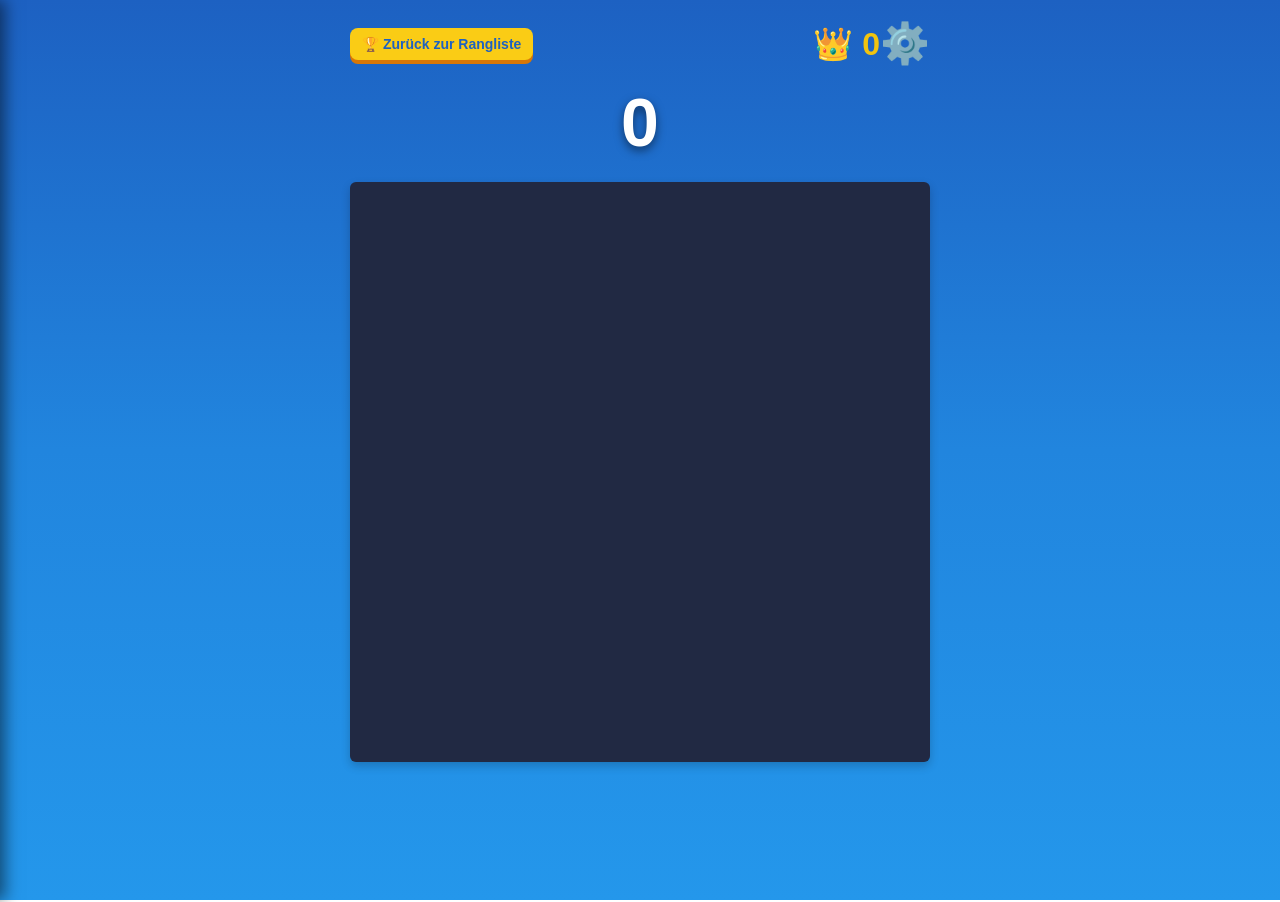
==== bb/bb.html @ 73d3a986 "Update HTML structure and user interaction elements Updated the title and modified the layout for us" ====
<!DOCTYPE html>
<html lang="de">
<head>
    <meta charset="UTF-8">
    <meta name="viewport" content="width=device-width, initial-scale=1.0, maximum-scale=1.0, user-scalable=no">
    <title>Ice Blast - Adventure Master</title>
    
    <link rel="stylesheet" href="style_part1.css">
    <link rel="stylesheet" href="style_part2.css">
</head>
<body>

    <div id="live-leaderboard" class="hidden">
        
        <div style="display: flex; gap: 8px; align-items: center; margin-bottom: 10px;">
            <div id="live-pic-preview" style="width: 42px; height: 42px; border-radius: 50%; background-color: #3b4c73; border: 2px solid #a9b7d6; display: flex; justify-content: center; align-items: center; font-size: 20px; cursor: pointer; flex-shrink: 0; overflow: hidden; box-shadow: 0 2px 5px rgba(0,0,0,0.3);" title="Profilbild ändern">👤</div>
            <input type="text" id="live-name-input" class="live-name-input" placeholder="Dein Name" title="Name ändern" style="margin-bottom: 0;">
        </div>

        <div id="live-avatar-selector" style="display: none; flex-direction: column; gap: 10px; margin-bottom: 15px; background: rgba(0,0,0,0.25); padding: 12px; border-radius: 8px;">
            <div style="color: #a9b7d6; font-size: 13px; text-align: center;">Vorgefertigte Bilder:</div>
            <div id="preset-avatars" style="display: flex; gap: 6px; justify-content: center; flex-wrap: wrap;"></div>
            
            <div style="width: 100%; text-align: center; color: #a9b7d6; font-size: 11px; margin: 4px 0;">- ODER EIGENES BILD -</div>
            
            <div style="display: flex; justify-content: space-between; width: 100%; align-items: center;">
                <span style="color: #a9b7d6; font-size: 13px;">Galerie / Foto</span>
                <span id="clear-pic-btn" style="color: #ef4444; font-size: 13px; cursor: pointer; display: none; font-weight: bold;">✖ Entfernen</span>
            </div>
            <input type="file" id="ranked-pic-input" accept="image/*" style="width: 100%; color: white; font-size: 12px;">
        </div>

        <div class="live-lb-header">
            <div class="live-lb-title">🏆 Rangliste</div>
            <div class="expand-lb-icon" id="btn-expand-lb" title="Rangliste vergrößern">⤢</div>
        </div>
        <div id="live-lb-list"></div>
    </div>

    <div id="ice-start-screen" class="ice-start-screen hidden">
        <div class="logo-container">
            <div class="logo-ice">
                <span class="logo-crown">👑</span>
                ICE
            </div>
            <div class="logo-blast">
                <span class="letter-B">B</span>
                <span class="letter-L">L</span>
                <span class="letter-A">A</span>
                <span class="letter-S">S</span>
                <span class="letter-T">T</span>
            </div>
            <div class="logo-sub">ADVENTURE MASTER</div>
        </div>

        <div class="start-buttons-wrapper">
            <button class="btn-menu" id="btn-startscreen-back" onclick="window.location.href='../index.html'" style="background-color: #1e3a8a; color: white; border-bottom: 6px solid #1e40af; font-size: 20px; padding: 15px; margin-bottom: 10px;">
                🔙 Zurück zur Rangliste
            </button>
            <button class="btn-menu btn-rangliste" id="btn-start-rangliste">
                🏆 Rangliste
                <span class="badge-dot"></span>
            </button>
            <button class="btn-menu btn-classic" id="btn-start-classic">
                ♾️ Classic
            </button>
        </div>
    </div>

    <div class="header">
        <button id="btn-back-to-ranking" onclick="window.location.href='../index.html'" style="background-color: #facc15; color: #1d61c2; border: none; padding: 8px 12px; border-radius: 8px; font-weight: bold; cursor: pointer; margin-right: auto; box-shadow: 0 4px 0 #d97706; font-size: 14px;">
            🏆 Zurück zur Rangliste
        </button>
        
        <div class="highscore" id="highscore-display">👑 0</div>
        <div class="settings-icon" id="settings-btn">⚙️</div>
    </div>

    <div class="current-score-wrapper">
        <div class="combo-display hidden" id="combo-display">
            <span class="heart-icon">❤️</span>
        </div>
        <div class="current-score" id="current-score-display">0</div>
    </div>

    <div class="board-wrapper">
        <div id="sweep-overlay" class="sweep-overlay"></div>
        <div class="board" id="board"></div>
    </div>

    <div class="tray" id="tray">
        <div class="shape-slot"><div class="shape-container"></div></div>
        <div class="shape-slot"><div class="shape-container"></div></div>
        <div class="shape-slot"><div class="shape-container"></div></div>
    </div>

    <div id="settings-modal" class="settings-overlay hidden">
        <div class="settings-content">
            <div class="settings-header">
                <span>Settings</span>
                <span class="close-settings" id="close-settings">✕</span>
            </div>
           
            <div class="setting-item">
                <div class="setting-left">
                    <span class="icon">
                        <svg viewBox="0 0 24 24" fill="white" width="28" height="28"><path d="M3 9v6h4l5 5V4L7 9H3zm13.5 3c0-1.77-1.02-3.29-2.5-4.03v8.05c1.48-.73 2.5-2.25 2.5-4.02zM14 3.23v2.06c2.89.86 5 3.54 5 6.71s-2.11 5.85-5 6.71v2.06c4.01-.91 7-4.49 7-8.77s-2.99-7.86-7-8.77z"/></svg>
                    </span> 
                    <span>Sound</span>
                </div>
                <label class="switch"><input type="checkbox" id="toggle-sound"><span class="slider"></span></label>
            </div>

            <div class="setting-item">
                <div class="setting-left">
                    <span class="icon">
                        <svg viewBox="0 0 24 24" fill="white" width="28" height="28"><path d="M12 3v10.55c-.59-.34-1.27-.55-2-.55-2.21 0-4 1.79-4 4s1.79 4 4 4 4-1.79 4-4V7h4V3h-6z"/></svg>
                    </span> 
                    <span>BGM</span>
                </div>
                <label class="switch"><input type="checkbox" id="toggle-bgm"><span class="slider"></span></label>
             </div>

            <div class="setting-item">
                <div class="setting-left">
                    <span class="icon">
                        <svg viewBox="0 0 24 24" fill="white" width="26" height="26"><path d="M0 15h2V9H0v6zm3 2h2V7H3v10zm19-8v6h2V9h-2zm-3 8h2V7h-2v10zM16.5 3h-9C6.67 3 6 3.67 6 4.5v15c0 .83.67 1.5 1.5 1.5h9c.83 0 1.5-.67 1.5-1.5v-15c0-.83-.67-1.5-1.5-1.5zM16 19H8V5h8v14z"/></svg>
                    </span> 
                    <span>Vibration</span>
                </div>
                <label class="switch"><input type="checkbox" id="toggle-vibration"><span class="slider"></span></label>
            </div>
            
            <div class="setting-item">
                <div class="setting-left">
                    <span class="icon">
                        <svg viewBox="0 0 24 24" fill="white" width="30" height="30"><path d="M10 20v-6h4v6h5v-8h3L12 3 2 12h3v8z"/></svg>
                    </span> 
                    <span>Home</span>
                </div>
                <button class="action-btn" id="btn-settings-home">Back</button>
            </div>

            <div class="setting-item">
                <div class="setting-left">
                    <span class="icon">
                        <svg viewBox="0 0 24 24" fill="white" width="28" height="28"><path d="M12 5V1L7 6l5 5V7c3.31 0 6 2.69 6 6s-2.69 6-6 6-6-2.69-6-6H4c0 4.42 3.58 8 8 8s8-3.58 8-8-3.58-8-8-8z"/></svg>
                    </span> 
                    <span>Replay</span>
                </div>
                <button class="action-btn" id="btn-settings-replay">Play</button>
             </div>

            <div class="setting-item">
                <div class="setting-left">
                    <span class="icon">
                        <svg viewBox="0 0 24 24" fill="white" width="26" height="26"><path d="M3 11h4v10H3zm5 4h13v6H8zm0-14h13v13H8z"/></svg>
                    </span> 
                    <span>More Games</span>
                </div>
                <button class="action-btn" onclick="window.location.href='zaamore_games.html'">Start</button>
             </div>

            <div class="setting-item">
                <div class="setting-left">
                    <span class="icon">
                        <svg viewBox="0 0 24 24" fill="white" width="28" height="28"><path d="M19.14,12.94c0.04-0.3,0.06-0.61,0.06-0.94c0-0.32-0.02-0.64-0.06-0.94l2.03-1.58c0.18-0.14,0.23-0.41,0.12-0.61 l-1.92-3.32c-0.12-0.22-0.37-0.29-0.59-0.22l-2.39,0.96c-0.5-0.38-1.03-0.7-1.62-0.94L14.4,2.81c-0.04-0.24-0.24-0.41-0.48-0.41 h-3.84c-0.24,0-0.43,0.17-0.47,0.41L9.25,5.35C8.66,5.59,8.12,5.92,7.63,6.29L5.24,5.33c-0.22-0.08-0.47,0-0.59,0.22L2.73,8.87 C2.62,9.08,2.66,9.34,2.86,9.48l2.03,1.58C4.84,11.36,4.8,11.69,4.8,12s0.02,0.64,0.06,0.94l-2.03,1.58 c-0.18,0.14-0.23,0.41-0.12,0.61l1.92,3.32c0.12,0.22,0.37,0.29,0.59,0.22l2.39-0.96c0.5,0.38,1.03,0.7,1.62,0.94l0.36,2.54 c0.05,0.24,0.24,0.41,0.48,0.41h3.84c0.24,0,0.44-0.17,0.47-0.41l0.36-2.54c0.59-0.24,1.13-0.56,1.62-0.94l2.39,0.96 c0.22,0.08,0.47,0,0.59-0.22l1.92-3.32c0.12-0.22,0.07-0.49-0.12-0.61L19.14,12.94z M12,15.6c-1.98,0-3.6-1.62-3.6-3.6 s1.62-3.6,3.6-3.6s3.6,1.62,3.6,3.6S13.98,15.6,12,15.6z"/></svg>
                    </span> 
                    <span>More Settings</span>
                </div>
                <button class="action-btn" id="btn-open-master">Set</button>
            </div>
        </div>
    </div>

    <div id="master-settings-modal" class="master-fullscreen hidden">
        <div class="master-fs-header" id="master-title" style="cursor: pointer;">Mastersettings</div>
        <div class="master-fs-content">
            
            <div class="master-fs-item" style="flex-direction: column; align-items: stretch; gap: 10px;">
                <div style="text-align: center;"><span>Daten Backup (Rangliste & Score)</span></div>
                <div style="display: flex; gap: 10px;">
                    <button class="action-btn" id="btn-export-data" style="flex: 1; background-color: #3b82f6; box-shadow: 0 4px 0 #2563eb;">Exportieren</button>
                    <button class="action-btn" id="btn-import-data" style="flex: 1; background-color: #fca5a5; box-shadow: 0 4px 0 #f87171; color: #7f1d1d;">Importieren</button>
                    <input type="file" id="import-file-input" accept=".json" style="display: none;">
                </div>
                <div id="backup-status-msg" style="text-align: center; font-size: 14px; font-weight: bold; min-height: 20px; transition: opacity 0.3s; opacity: 0;"></div>
            </div>

            <div class="master-fs-item mode-selector-container">
                <div style="width: 100%; text-align: center;"><span>Spielmodus</span></div>
                <div class="mode-options">
                    <div class="mode-option active" id="mode-standard">
                        <div class="mode-preview standard-preview"></div>
                        <span>Premium</span>
                    </div>

                    <div class="mode-option" id="mode-adrian">
                        <div class="mode-preview color-adrian"></div>
                        <span>Express</span>
                    </div>

                    <div class="mode-option" id="mode-ahmad">
                        <div class="mode-preview color-image"></div>
                        <span>Bonus</span>
                    </div>
                   
                    <div class="mode-option" id="mode-emanuel">
                        <div class="mode-preview color-emanuel"></div>
                        <span>VIP</span>
                    </div>
                 </div>
            </div>

            <div class="master-fs-item">
                <div style="display: flex; flex-direction: column; gap: 8px;">
                    <span>Einfarbig (Standard)</span>
                    <select id="single-color-select" style="background: #3b4c73; color: white; border: none; padding: 8px; border-radius: 8px; font-weight: bold; outline: none; width: fit-content;">
                        <option value="color-hellblau">Hellblau</option>
                        <option value="color-dunkelblau">Dunkelblau</option>
                        <option value="color-gruen">Grün</option>
                        <option value="color-gelb">Gelb</option>
                        <option value="color-orange">Orange</option>
                        <option value="color-rot">Rot</option>
                        <option value="color-pink">Pink</option>
                        <option value="color-lila">Lila</option>
                    </select>
                </div>
                <label class="switch"><input type="checkbox" id="toggle-single-color"><span class="slider"></span></label>
            </div>

            <div class="master-fs-item">
                <span>Quadratisches UI</span>
                <label class="switch"><input type="checkbox" id="toggle-square-ui"><span class="slider"></span></label>
            </div>

            <div class="master-fs-item" id="original-mode-container">
                <div style="display:flex; flex-direction:column; max-width: 70%;">
                    <span>Original</span>
                    <span style="font-size: 13px; color: #a9b7d6; font-weight: normal; margin-top: 4px; line-height: 1.3;">
                        Füllt das Feld anfangs mit zufälligen Blöcken. Bis Score 100 erhältst du leichtere Formen zum Auflösen.
                    </span>
                </div>
                <label class="switch"><input type="checkbox" id="toggle-original"><span class="slider"></span></label>
            </div>
        </div>

        <div class="master-fs-footer">
            <button class="btn-fs-back" id="btn-master-back">
                <svg viewBox="0 0 24 24" fill="white" width="24" height="24"><path d="M20 11H7.83l5.59-5.59L12 4l-8 8 8 8 1.41-1.41L7.83 13H20v-2z"/></svg>
                Zurück
            </button>
        </div>
    </div>

    <div id="custom-game-over-screen" class="custom-game-over-screen hidden">
        <div class="top-right-icon">🔄</div> 
        <div class="cgo-title">Game Over</div>
        <div class="cgo-label">Score</div>
        <div class="cgo-score" id="cgo-current">0</div>
        <div class="cgo-label">Best Score</div>
        <div class="cgo-best" id="cgo-best">0</div>
        <button class="cgo-play-btn" id="cgo-play-btn">
            <svg viewBox="0 0 24 24" fill="white" width="36px" height="36px"><path d="M8 5v14l11-7z"/></svg>
        </button>
    </div>

    <div id="ranked-setup-screen" class="settings-overlay hidden" style="z-index: 6000;">
        <div class="settings-content" style="display: flex; flex-direction: column; gap: 15px; align-items: center; position: relative;">
            <div class="settings-header" style="width: 100%; position: relative; min-height: 32px; justify-content: center; display: flex;">
                <span style="font-size: 22px; text-align: center; margin: 0;">Rangliste spielen</span>
                </div>
            
            <input type="text" id="ranked-name-input" placeholder="Dein Spielername" style="width: 100%; padding: 12px; border-radius: 8px; border: none; background: #3b4c73; color: white; font-size: 16px; font-weight: bold; outline: none; text-align: center;">
            
            <p style="color: #a9b7d6; font-size: 13px; text-align: center; margin: 0;">(Dein Profilbild kannst du später links im Menü ändern)</p>
            
            <button class="cgo-play-btn" id="btn-start-ranked-game" style="margin-top: 10px; width: 100%;">Los geht's!</button>
        </div>
    </div>

    <div id="leaderboard-screen" class="master-fullscreen hidden" style="z-index: 7000;">
        <div class="master-fs-header">Top Spieler</div>
        <div class="master-fs-content" id="leaderboard-list" style="overflow-y: auto; max-height: 60vh; padding-right: 10px;">
        </div>
        <div class="master-fs-footer" style="position: relative; margin-top: 20px; text-align: center; bottom: 0; left: 0; display: flex; justify-content: center; gap: 15px;">
            <button class="btn-fs-back" id="btn-close-leaderboard" style="margin: 0;">
                <svg viewBox="0 0 24 24" fill="white" width="24" height="24"><path d="M20 11H7.83l5.59-5.59L12 4l-8 8 8 8 1.41-1.41L7.83 13H20v-2z"/></svg>
                Zurück
            </button>
            <button class="btn-fs-back" id="btn-retry-from-leaderboard" style="margin: 0; background-color: #31c817; box-shadow: 0 6px 0 #23930e, 0 10px 20px rgba(0,0,0,0.4); display: none;">
                🔄 Retry
            </button>
        </div>
    </div>
    
    <div id="hidden-room" class="master-fullscreen hidden" style="z-index: 9999; background: radial-gradient(circle, #4a00e0, #8e2de2);">
        <div class="master-fs-header" style="color: #fff; text-shadow: 0 4px 15px rgba(255,255,255,0.5);">Admin Panel</div>
        
        <div style="text-align: center; margin-bottom: 20px; display: flex; justify-content: center; gap: 10px;">
            <input type="number" id="admin-global-highscore" placeholder="Global Highscore" style="width: 150px; padding: 10px; border-radius: 8px; border: none; background: #3b4c73; color: white; outline: none;">
            <button class="action-btn" id="btn-admin-save-highscore" style="width: auto; padding: 0 15px; height: 38px;">Setzen</button>
        </div>

        <div style="text-align: center; margin-bottom: 15px;">
            <button class="action-btn" id="btn-admin-add" style="width: 250px; height: 50px; font-size: 18px; background-color: #3b4c73; box-shadow: 0 4px 0 #212943;">+ Neuen Eintrag hinzufügen</button>
        </div>
        <div class="master-fs-content" id="admin-list" style="overflow-y: auto; max-height: 60vh; padding: 10px; background: rgba(0,0,0,0.3); border-radius: 12px;">
            </div>
        <div class="master-fs-footer" style="position: relative; margin-top: 20px; text-align: center; bottom: 0; left: 0;">
            <button class="btn-fs-back" id="btn-leave-room" style="margin: 0 auto; background-color: #333; box-shadow: 0 6px 0 #111;">Schließen</button>
        </div>
    </div>

    <div id="admin-edit-modal" class="settings-overlay hidden" style="z-index: 10000;">
        <div class="settings-content" style="display: flex; flex-direction: column; gap: 15px; align-items: center; position: relative;">
            <div class="settings-header" style="width: 100%; position: relative; min-height: 32px; justify-content: center; display: flex;">
                <span id="admin-modal-title" style="font-size: 22px; text-align: center; margin: 0;">Eintrag bearbeiten</span>
                <span class="close-settings" id="close-admin-edit" style="position: absolute; right: -5px; top: -5px; transform: none;">✕</span>
            </div>
            
            <input type="hidden" id="admin-edit-index">
            <input type="text" id="admin-name" placeholder="Spielername" style="width: 100%; padding: 10px; border-radius: 8px; border: none; background: #3b4c73; color: white; outline: none;">
            <input type="number" id="admin-score" placeholder="Score" style="width: 100%; padding: 10px; border-radius: 8px; border: none; background: #3b4c73; color: white; outline: none;">
            <input type="text" id="admin-date" placeholder="Datum (z.B. 12.10.2023)" style="width: 100%; padding: 10px; border-radius: 8px; border: none; background: #3b4c73; color: white; outline: none;">
            <input type="text" id="admin-time" placeholder="Uhrzeit (z.B. 14:30)" style="width: 100%; padding: 10px; border-radius: 8px; border: none; background: #3b4c73; color: white; outline: none;">
            
            <div style="display: flex; justify-content: space-between; width: 100%; margin-top: 5px;">
                <span style="color: #a9b7d6; font-size: 14px;">Profilbild</span>
                <span id="admin-clear-pic" style="color: #ef4444; font-size: 14px; cursor: pointer;">✖ Entfernen</span>
            </div>
            <input type="file" id="admin-pic-input" accept="image/*" style="width: 100%; color: white;">
            
            <button class="cgo-play-btn" id="btn-admin-save" style="margin-top: 10px; width: 100%; height: 50px;">Speichern</button>
        </div>
    </div>

    <script src="ahmad.js"></script>
    <script src="zemanuel.js"></script>
    <script src="zadrian.js"></script> 
    <script src="zassets.js"></script>
    
    <script src="script_part1.js"></script>
    <script src="script_part2.js"></script>
</body>
</html>
---- bb/style_part1.css ----
/* ==========================================
   STYLE PART 1: Grundlayout, Spielfeld & Blöcke
   ========================================== */

* {
    box-sizing: border-box;
    user-select: none;
}

body {
    background: linear-gradient(to bottom, #1d61c2, #2185de, #2497eb);
    background-attachment: fixed;
    margin: 0;
    padding: 20px 0;
    display: flex;
    flex-direction: column;
    align-items: center;
    font-family: 'Segoe UI', Tahoma, Geneva, Verdana, sans-serif;
    color: white;
    height: 100vh;
    overflow: hidden;
    touch-action: none;
}

body.square-ui * { border-radius: 0 !important; }

/* --- HEADER & SCORE --- */
.header {
    display: flex;
    justify-content: space-between;
    align-items: center;
    width: 580px;
    margin-bottom: 10px;
}

.highscore {
    color: #f1c40f;
    font-size: 32px;
    font-weight: bold;
    display: flex;
    align-items: center;
    gap: 5px;
}

.settings-icon {
    font-size: 40px;
    color: #a9b7d6;
    cursor: pointer;
    transition: transform 0.1s;
}

.settings-icon:active {
    transform: scale(0.9);
}

.current-score-wrapper {
    display: flex;
    justify-content: center;
    align-items: center;
    margin-bottom: 15px;
    position: relative;
    min-height: 90px;
}

.combo-display {
    position: absolute;
    display: flex;
    justify-content: center;
    align-items: center;
    color: rgba(255, 71, 87, 0.25);
    font-size: 100px;
    z-index: 1;
    transition: opacity 0.3s ease, transform 0.3s ease;
    pointer-events: none;
}

.combo-display.hidden {
    opacity: 0;
    transform: scale(0.5);
}

.combo-display.pulse {
    animation: comboPopUI 0.4s ease-out;
}

@keyframes comboPopUI {
    0% { transform: scale(1); }
    50% { transform: scale(1.15); filter: drop-shadow(0 0 15px rgba(255, 71, 87, 0.4)); }
    100% { transform: scale(1); }
}

.heart-icon {
    animation: heartbeat 0.8s infinite alternate;
}

@keyframes heartbeat {
    0% { transform: scale(1); }
    100% { transform: scale(1.1); }
}

.current-score {
    font-size: 68px;
    font-weight: bold;
    z-index: 2;
    position: relative;
    text-shadow: 0 4px 10px rgba(0,0,0,0.5);
}

/* --- SPIELFELD (BOARD) --- */
.board-wrapper {
    position: relative;
    width: 580px; 
    height: 580px;
    margin-bottom: 20px;
}

.board {
    display: grid;
    grid-template-columns: repeat(8, 70px); 
    grid-template-rows: repeat(8, 70px);
    gap: 2px;
    background-color: #212943;
    padding: 3px;
    border-radius: 6px;
    box-shadow: 0 4px 10px rgba(0,0,0,0.2);
    width: 100%;
    height: 100%;
    transition: filter 0.5s ease;
}

.sweep-overlay {
    position: absolute;
    top: 0; left: 0; right: 0; height: 0;
    background: linear-gradient(to bottom, rgba(238, 82, 83, 0.8), rgba(95, 39, 205, 0.8));
    z-index: 50;
    transition: height 3s ease-in-out;
    border-radius: 6px;
    pointer-events: none;
}

.sweep-overlay.active {
    height: 100%;
}

.cell {
    width: 70px;
    height: 70px;
    background-color: #2a3453;
    border-radius: 4px;
    transition: background-color 0.1s, opacity 0.1s;
}

.cell.preview {
    opacity: 0.7;
    box-shadow: inset 0 0 8px rgba(255,255,255,0.8);
    transform: scale(0.95);
}

.cell.filled {
    box-shadow: inset 2px 2px 5px rgba(255, 255, 255, 0.4), 
                inset -2px -2px 5px rgba(0, 0, 0, 0.3);
    transform: scale(1);
}

.cell.placed-effect { animation: dropAndShine 0.3s ease-out forwards; }

@keyframes dropAndShine {
    0% { transform: scale(1.1) translateY(-3px); filter: brightness(1.8); }
    50% { transform: scale(0.95) translateY(2px); filter: brightness(1.3); }
    100% { transform: scale(1) translateY(0); filter: brightness(1); }
}

.cell.will-clear { position: relative; }
.cell.will-clear::after {
    content: '';
    position: absolute;
    top: 0; left: 0; right: 0; bottom: 0;
    background-color: rgba(255, 255, 255, 0.4);
    box-shadow: inset 0 0 15px rgba(255, 215, 0, 0.8), 0 0 10px rgba(255, 215, 0, 0.6);
    border-radius: 4px;
    z-index: 5;
    animation: pulseGlitter 0.5s infinite alternate;
    pointer-events: none;
}
@keyframes pulseGlitter {
    0% { opacity: 0.4; transform: scale(0.95); }
    100% { opacity: 1; transform: scale(1.05); }
}

.cell.shatter {
    animation: shatterEffect 0.4s cubic-bezier(0.25, 0.46, 0.45, 0.94) forwards;
    pointer-events: none;
    z-index: 10;
}
@keyframes shatterEffect {
    0% { transform: scale(1); opacity: 1; filter: brightness(1.5); }
    40% { transform: scale(1.15) rotate(15deg); opacity: 1; filter: brightness(2); }
    100% { transform: scale(0) rotate(-45deg); opacity: 0; filter: brightness(0.5); }
}

.combo-popup {
    position: absolute;
    top: 40%; left: 50%;
    transform: translate(-50%, -50%);
    font-size: 32px; font-weight: bold; color: #f1c40f;
    text-shadow: 0 0 10px #e67e22, 0 0 20px #e74c3c;
    z-index: 200; pointer-events: none; white-space: nowrap;
    animation: comboPop 1.2s cubic-bezier(0.25, 0.46, 0.45, 0.94) forwards;
}

@keyframes comboPop {
    0% { transform: translate(-50%, -30%) scale(0.5); opacity: 0; }
    20% { transform: translate(-50%, -50%) scale(1.2); opacity: 1; }
    80% { transform: translate(-50%, -60%) scale(1); opacity: 1; }
    100% { transform: translate(-50%, -70%) scale(0.8); opacity: 0; }
}

/* --- TRAY & FORMEN (UNTEN) --- */
.tray {
    display: flex;
    justify-content: space-evenly; align-items: center;
    width: 580px; 
    margin-top: 20px;
    height: 100px;
}

.shape-slot {
    width: 100px;
    height: 100px;
    display: flex; justify-content: center; align-items: center;
    cursor: grab; touch-action: none;
}

.shape-container {
    display: grid;
    gap: 2px;
    transition: transform 0.1s ease;
    visibility: hidden; pointer-events: none;
}

.shape-container.dragging { z-index: 1000; }

.mini-block {
    width: 20px;
    height: 20px; border-radius: 3px;
    box-shadow: inset 1px 1px 3px rgba(255, 255, 255, 0.4), inset -1px -1px 3px rgba(0, 0, 0, 0.3);
}

/* --- FARBEN & EFFEKTE --- */
.color-hellblau { background-color: #00D2D3; }
.color-dunkelblau { background-color: #2E86DE; }
.color-gruen { background-color: #10AC84; }
.color-gelb { background-color: #FECA57; }
.color-orange { background-color: #FF9F43; }
.color-rot { background-color: #EE5253; }
.color-pink { background-color: #FF9FF3; }
.color-lila { background-color: #5F27CD; }
.color-transparent { background-color: transparent; box-shadow: none; }

.color-image {
    background-image: var(--ahmad-img, none);
    background-size: cover;
    background-position: center;
    background-repeat: no-repeat;
    background-color: #2E86DE; 
    box-shadow: inset 1px 1px 3px rgba(255, 255, 255, 0.4), inset -1px -1px 3px rgba(0, 0, 0, 0.3);
}

.color-emanuel {
    background-image: var(--emanuel-img, none);
    background-size: cover;
    background-position: center;
    background-repeat: no-repeat;
    background-color: #10AC84; 
    box-shadow: inset 1px 1px 3px rgba(255, 255, 255, 0.4), inset -1px -1px 3px rgba(0, 0, 0, 0.3);
}

.color-adrian {
    background-image: var(--adrian-img, none);
    background-size: cover;
    background-position: center;
    background-repeat: no-repeat;
    background-color: #FF9F43; 
    box-shadow: inset 1px 1px 3px rgba(255, 255, 255, 0.4), inset -1px -1px 3px rgba(0, 0, 0, 0.3);
}
---- bb/style_part2.css ----
/* ==========================================
   STYLE PART 2: Menüs, Startscreen & Rangliste
   ========================================== */

/* --- START SCREEN --- */
.ice-start-screen {
    position: fixed;
    top: 0; left: 0; right: 0; bottom: 0;
    background: linear-gradient(to bottom, #1d61c2, #2185de, #2497eb);
    display: flex;
    flex-direction: column;
    align-items: center;
    justify-content: center;
    z-index: 4000;
    transition: opacity 0.4s ease;
    font-family: 'Segoe UI', Tahoma, Geneva, Verdana, sans-serif;
}

.ice-start-screen.hidden {
    opacity: 0;
    pointer-events: none;
}

.logo-container {
    text-align: center;
    margin-bottom: 120px;
    margin-top: -100px; 
    transform: scale(1.2);
}

.logo-ice {
    font-size: 90px;
    font-weight: 900;
    color: #e0f2fe;
    text-shadow: 0 8px 0 #93c5fd, 0 15px 20px rgba(0,0,0,0.3);
    margin: 0;
    line-height: 1;
    position: relative;
    letter-spacing: -2px;
}

.logo-crown {
    position: absolute;
    top: -45px;
    left: 50%;
    transform: translateX(-50%);
    font-size: 55px;
    filter: drop-shadow(0 4px 4px rgba(0,0,0,0.3));
}

.logo-blast {
    font-size: 65px;
    font-weight: 900;
    display: flex;
    justify-content: center;
    gap: 2px;
    text-shadow: 0 5px 0 rgba(0,0,0,0.2), 0 10px 15px rgba(0,0,0,0.3);
    margin: -5px 0 0 0;
    letter-spacing: -1px;
}

.letter-B { color: #f59e0b; }
.letter-L { color: #ef4444; }
.letter-A { color: #facc15; }
.letter-S { color: #fcd34d; }
.letter-T { color: #a855f7; }

.logo-sub {
    font-size: 16px;
    color: #bae6fd;
    letter-spacing: 3px;
    margin-top: 15px;
    font-weight: bold;
    text-transform: uppercase;
}

.start-buttons-wrapper {
    display: flex;
    flex-direction: column;
    gap: 35px;
    width: 80%;
    max-width: 320px;
}

.btn-menu {
    position: relative;
    border: none;
    border-radius: 12px;
    padding: 22px;
    font-size: 28px;
    font-weight: bold;
    color: white;
    cursor: pointer;
    display: flex;
    align-items: center;
    justify-content: center;
    gap: 12px;
    box-shadow: 0 8px 15px rgba(0,0,0,0.3);
    transition: transform 0.1s;
}

.btn-menu:active {
    transform: translateY(6px);
}

.btn-rangliste {
    background-color: #facc15;
    color: white;
    border-bottom: 6px solid #d97706;
    text-shadow: 0 2px 4px rgba(0,0,0,0.2);
}
.btn-rangliste:active {
    border-bottom-width: 0px;
    margin-bottom: 6px;
}

.btn-classic {
    background-color: #6ee7b7;
    color: white;
    border-bottom: 6px solid #059669;
    text-shadow: 0 2px 4px rgba(0,0,0,0.2);
}
.btn-classic:active {
    border-bottom-width: 0px;
    margin-bottom: 6px;
}

.badge-dot {
    position: absolute;
    top: -5px;
    right: -5px;
    width: 20px;
    height: 20px;
    background-color: #ef4444;
    border-radius: 50%;
    border: 3px solid #1d61c2;
    box-shadow: 0 2px 4px rgba(0,0,0,0.3);
}

/* --- GAME OVER SCREEN --- */
.custom-game-over-screen {
    position: fixed;
    top: 0;
    left: 0; right: 0; bottom: 0;
    background: linear-gradient(to bottom, #1d61c2, #2185de, #2497eb);
    display: flex;
    flex-direction: column;
    align-items: center;
    justify-content: center;
    z-index: 3000;
    transition: opacity 0.3s ease;
    font-family: 'Segoe UI', Tahoma, Geneva, Verdana, sans-serif;
}

.custom-game-over-screen.hidden {
    opacity: 0;
    pointer-events: none;
}

.top-right-icon {
    position: absolute;
    top: 20px;
    right: 20px;
    background-color: #f1c40f;
    border-radius: 50%;
    width: 40px; height: 40px;
    display: flex; justify-content: center; align-items: center;
    font-size: 20px;
    box-shadow: 0 3px 0 #d4ac0d;
    cursor: pointer;
    transition: transform 0.1s;
}

.top-right-icon:active {
    transform: translateY(2px);
    box-shadow: 0 1px 0 #d4ac0d;
}

.cgo-title {
    font-size: 48px;
    font-weight: 800;
    color: #72bffd; 
    text-shadow: 0 2px 5px rgba(0,0,0,0.2);
    margin-bottom: 40px;
    letter-spacing: 1px;
}

.cgo-label {
    font-size: 18px;
    font-weight: 600;
    color: #72bffd;
    margin-bottom: 5px;
    letter-spacing: 1px;
}

.cgo-score {
    font-size: 64px;
    font-weight: bold;
    color: white;
    margin-bottom: 30px;
    text-shadow: 0 2px 4px rgba(0,0,0,0.2);
}

.cgo-best {
    font-size: 48px;
    font-weight: bold;
    color: #ffa500; 
    margin-bottom: 50px;
    text-shadow: 0 2px 4px rgba(0,0,0,0.2);
}

.cgo-play-btn {
    background-color: #31c817;
    border: none;
    border-bottom: 6px solid #23930e; 
    border-radius: 12px;
    width: 200px;
    height: 60px;
    display: flex;
    justify-content: center;
    align-items: center;
    cursor: pointer;
    box-shadow: 0 4px 10px rgba(0,0,0,0.3);
    transition: transform 0.1s, border-bottom-width 0.1s;
}

.cgo-play-btn:active {
    transform: translateY(4px);
    border-bottom-width: 2px; 
}

/* --- SETTINGS OVERLAYS --- */
.settings-overlay {
    position: fixed;
    top: 0; left: 0; right: 0; bottom: 0;
    background-color: rgba(33, 41, 67, 0.85);
    display: flex;
    justify-content: center;
    align-items: center;
    z-index: 5000; opacity: 1; transition: opacity 0.2s ease;
}

.settings-overlay.hidden { 
    opacity: 0;
    pointer-events: none; 
}

.settings-content {
    background-color: #212943;
    width: 85%;
    max-width: 360px;
    border-radius: 20px; 
    padding: 25px 25px 15px 25px; 
    box-shadow: 0 10px 40px rgba(0,0,0,0.8);
    border: 6px solid #3b4c73;
    font-family: 'Segoe UI', Tahoma, Geneva, Verdana, sans-serif;
    color: white;
}

.settings-header {
    display: flex;
    justify-content: center; align-items: center;
    margin-bottom: 25px; font-size: 26px; font-weight: 800;
    position: relative;
    letter-spacing: 1px;
}

.close-settings { 
    cursor: pointer;
    color: white; 
    transition: transform 0.1s, background-color 0.1s;
    position: absolute; right: 0; top: 50%; 
    transform: translateY(-50%);
    font-size: 20px;
    font-weight: bold;
    background-color: rgba(255, 255, 255, 0.15); 
    width: 32px;
    height: 32px;
    display: flex; justify-content: center; align-items: center;
    border-radius: 8px;
}
.close-settings:active { transform: translateY(-50%) scale(0.9); }

.setting-item {
    display: flex;
    justify-content: space-between; align-items: center;
    padding: 16px 0; border-bottom: 2px solid rgba(255, 255, 255, 0.05);
    font-size: 18px; color: white;
    font-weight: 700;
}

.setting-item:last-child { border-bottom: none; }

.setting-left {
    display: flex;
    align-items: center; gap: 15px;
}

.setting-left .icon { 
    display: flex;
    justify-content: center; align-items: center;
    width: 32px; height: 32px;
}

.action-btn {
    background-color: #68cd56;
    color: white; border: none; padding: 10px 0;
    width: 90px; border-radius: 10px; font-weight: bold; font-size: 16px; 
    cursor: pointer;
    box-shadow: 0 4px 0 #4ab038;
    transition: transform 0.1s, box-shadow 0.1s;
}

.action-btn:active { 
    transform: translateY(4px);
    box-shadow: 0 0 0 #4ab038; 
}

.switch { position: relative; display: inline-block; width: 60px; height: 34px; }
.switch input { opacity: 0; width: 0; height: 0; }

.slider {
    position: absolute;
    cursor: pointer; top: 0; left: 0; right: 0; bottom: 0;
    background-color: #3b4c73;
    transition: .3s;
    border-radius: 34px;
}

.slider:before {
    position: absolute;
    content: ""; height: 26px; width: 26px; left: 4px; bottom: 4px;
    background-color: white; transition: .3s; border-radius: 50%;
    box-shadow: 0 2px 5px rgba(0,0,0,0.3);
}

input:checked + .slider { background-color: #68cd56; } 
input:checked + .slider:before { transform: translateX(26px); }

/* --- MASTER FULLSCREEN SETTINGS --- */
.master-fullscreen {
    position: fixed;
    top: 0; left: 0; right: 0; bottom: 0;
    background: linear-gradient(135deg, #0f2027, #203a43, #2c5364);
    z-index: 6000;
    display: flex;
    flex-direction: column;
    padding: 40px 20px;
    color: white;
    font-family: 'Segoe UI', Tahoma, Geneva, Verdana, sans-serif;
    transition: opacity 0.3s ease, transform 0.3s ease;
}

.master-fullscreen.hidden {
    opacity: 0;
    pointer-events: none;
    transform: translateY(20px);
}

.master-fs-header {
    font-size: 38px;
    font-weight: 900;
    text-align: center;
    margin-bottom: 30px;
    text-transform: uppercase;
    letter-spacing: 3px;
    color: #facc15;
    text-shadow: 0 4px 15px rgba(0,0,0,0.6);
}

.master-fs-content {
    flex-grow: 1;
    display: flex;
    flex-direction: column;
    gap: 20px;
    max-width: 500px;
    margin: 0 auto;
    width: 100%;
    overflow-y: auto;
    padding-bottom: 80px;
}

.master-fs-item {
    background: rgba(255, 255, 255, 0.08);
    border-radius: 16px;
    padding: 20px 25px;
    display: flex;
    justify-content: space-between;
    align-items: center;
    box-shadow: 0 8px 20px rgba(0,0,0,0.2);
    border: 1px solid rgba(255, 255, 255, 0.1);
    backdrop-filter: blur(5px);
}

.master-fs-item span {
    font-size: 20px;
    font-weight: bold;
    letter-spacing: 1px;
}

.mode-selector-container {
    flex-direction: column;
    align-items: stretch;
    gap: 15px;
}

.mode-options {
    display: flex;
    gap: 15px;
    width: 100%;
    justify-content: center;
    flex-wrap: wrap; 
}

.mode-option {
    background: rgba(0, 0, 0, 0.2);
    border: 3px solid transparent;
    border-radius: 12px;
    padding: 15px 10px;
    display: flex;
    flex-direction: column;
    align-items: center;
    cursor: pointer;
    transition: all 0.2s;
    flex: 1;
    min-width: 80px; 
    text-align: center;
}

.mode-option span { font-size: 14px; margin-top: 10px; }

.mode-option.active {
    border-color: #68cd56;
    background: rgba(104, 205, 86, 0.15);
    transform: scale(1.02);
    box-shadow: 0 4px 15px rgba(104, 205, 86, 0.3);
}

.mode-preview {
    width: 45px;
    height: 45px;
    border-radius: 4px;
    box-shadow: inset 1px 1px 3px rgba(255, 255, 255, 0.4), inset -1px -1px 3px rgba(0, 0, 0, 0.3);
}

.standard-preview { background-color: #2E86DE; }

.master-fs-footer { position: fixed; bottom: 40px; left: 40px; z-index: 10;}

.btn-fs-back {
    background-color: #EE5253;
    color: white; border: none; padding: 16px 32px;
    border-radius: 12px; font-weight: bold; font-size: 20px; 
    cursor: pointer;
    box-shadow: 0 6px 0 #b33939, 0 10px 20px rgba(0,0,0,0.4);
    transition: transform 0.1s, box-shadow 0.1s;
    display: flex;
    align-items: center;
    gap: 10px;
}

.btn-fs-back:active {
    transform: translateY(6px);
    box-shadow: 0 0 0 #b33939, 0 4px 10px rgba(0,0,0,0.4);
}

/* --- RANGLISTE STYLES --- */
.leaderboard-entry {
    background: rgba(255, 255, 255, 0.1);
    border-radius: 12px;
    padding: 12px 15px;
    display: flex;
    align-items: center;
    gap: 15px;
    margin-bottom: 10px;
    box-shadow: 0 4px 10px rgba(0,0,0,0.2);
    border-left: 5px solid #facc15;
}

.lb-rank {
    font-size: 24px;
    font-weight: 900;
    color: #facc15;
    min-width: 30px;
}

.lb-pic {
    width: 50px;
    height: 50px;
    border-radius: 50%;
    background-color: #3b4c73;
    object-fit: cover;
    border: 2px solid white;
}

.lb-info {
    flex-grow: 1;
    display: flex;
    flex-direction: column;
}

.lb-name {
    font-size: 18px;
    font-weight: bold;
    color: white;
}

.lb-date {
    font-size: 12px;
    color: #a9b7d6;
}

.lb-score {
    font-size: 28px;
    font-weight: 900;
    color: #6ee7b7;
    text-shadow: 0 2px 4px rgba(0,0,0,0.3);
}

.bg-rank-1 { background: linear-gradient(90deg, rgba(255, 215, 0, 0.3) 0%, rgba(255, 255, 255, 0.1) 100%) !important; border-left: 5px solid #ffd700 !important; }
.bg-rank-2 { background: linear-gradient(90deg, rgba(192, 192, 192, 0.3) 0%, rgba(255, 255, 255, 0.1) 100%) !important; border-left: 5px solid #c0c0c0 !important; }
.bg-rank-3 { background: linear-gradient(90deg, rgba(205, 127, 50, 0.3) 0%, rgba(255, 255, 255, 0.1) 100%) !important; border-left: 5px solid #cd7f32 !important; }
.rank-1-text { color: #ffd700 !important; text-shadow: 0 0 8px rgba(255,215,0,0.6); font-size: 1.2em; }
.rank-2-text { color: #c0c0c0 !important; text-shadow: 0 0 8px rgba(192,192,192,0.6); font-size: 1.1em; }
.rank-3-text { color: #cd7f32 !important; text-shadow: 0 0 8px rgba(205,127,50,0.6); font-size: 1.1em; }

#live-leaderboard {
    position: absolute;
    left: 0;
    top: 0;
    bottom: 0;
    width: 260px;
    background: rgba(33, 41, 67, 0.95);
    border-right: 4px solid #3b4c73;
    padding: 20px 15px;
    overflow-y: auto;
    z-index: 3500;
    display: flex;
    flex-direction: column;
    transition: transform 0.3s ease;
    box-shadow: 5px 0 15px rgba(0,0,0,0.5);
}

#live-leaderboard.hidden {
    transform: translateX(-100%);
}

.live-lb-entry {
    display: flex;
    align-items: center;
    gap: 10px;
    background: rgba(255,255,255,0.1);
    padding: 10px;
    border-radius: 8px;
    margin-bottom: 8px;
    font-size: 14px;
}

.live-lb-rank { color: #facc15; font-weight: bold; width: 35px; text-align: center; }
.live-lb-name { flex-grow: 1; overflow: hidden; text-overflow: ellipsis; white-space: nowrap; color: white; }
.live-lb-score { color: #6ee7b7; font-weight: bold; }

.live-name-input {
    width: 100%;
    background: rgba(255, 255, 255, 0.15);
    border: 2px solid #facc15;
    color: white;
    font-size: 16px;
    font-weight: bold;
    padding: 8px;
    border-radius: 8px;
    text-align: center;
    outline: none;
    margin-bottom: 20px;
    transition: background 0.2s, box-shadow 0.2s;
}

.live-name-input:focus {
    background: rgba(255, 255, 255, 0.25);
    box-shadow: 0 0 10px rgba(250, 204, 21, 0.5);
}

.live-lb-header {
    display: flex;
    justify-content: space-between;
    align-items: center;
    margin-bottom: 15px;
    border-bottom: 2px solid #3b4c73;
    padding-bottom: 10px;
}

.live-lb-title {
    font-size: 20px;
    font-weight: bold;
    color: #facc15;
    margin: 0; 
    padding: 0;
    border: none;
}

.expand-lb-icon {
    background-color: rgba(255,255,255,0.1);
    border-radius: 6px;
    width: 30px;
    height: 30px;
    display: flex;
    justify-content: center;
    align-items: center;
    cursor: pointer;
    font-size: 20px;
    color: white;
    transition: background 0.2s, transform 0.1s;
}

.expand-lb-icon:hover { background-color: rgba(255,255,255,0.25); }
.expand-lb-icon:active { transform: scale(0.9); }

.preset-avatar {
    width: 45px; height: 45px;
    border-radius: 50%;
    background-color: #3b4c73;
    border: 2px solid transparent;
    cursor: pointer;
    display: flex; justify-content: center; align-items: center;
    font-size: 24px;
    transition: transform 0.1s, border-color 0.1s;
}
.preset-avatar.selected {
    border-color: #68cd56;
    transform: scale(1.1);
    background-color: #212943;
    box-shadow: 0 0 10px rgba(104, 205, 86, 0.5);
}
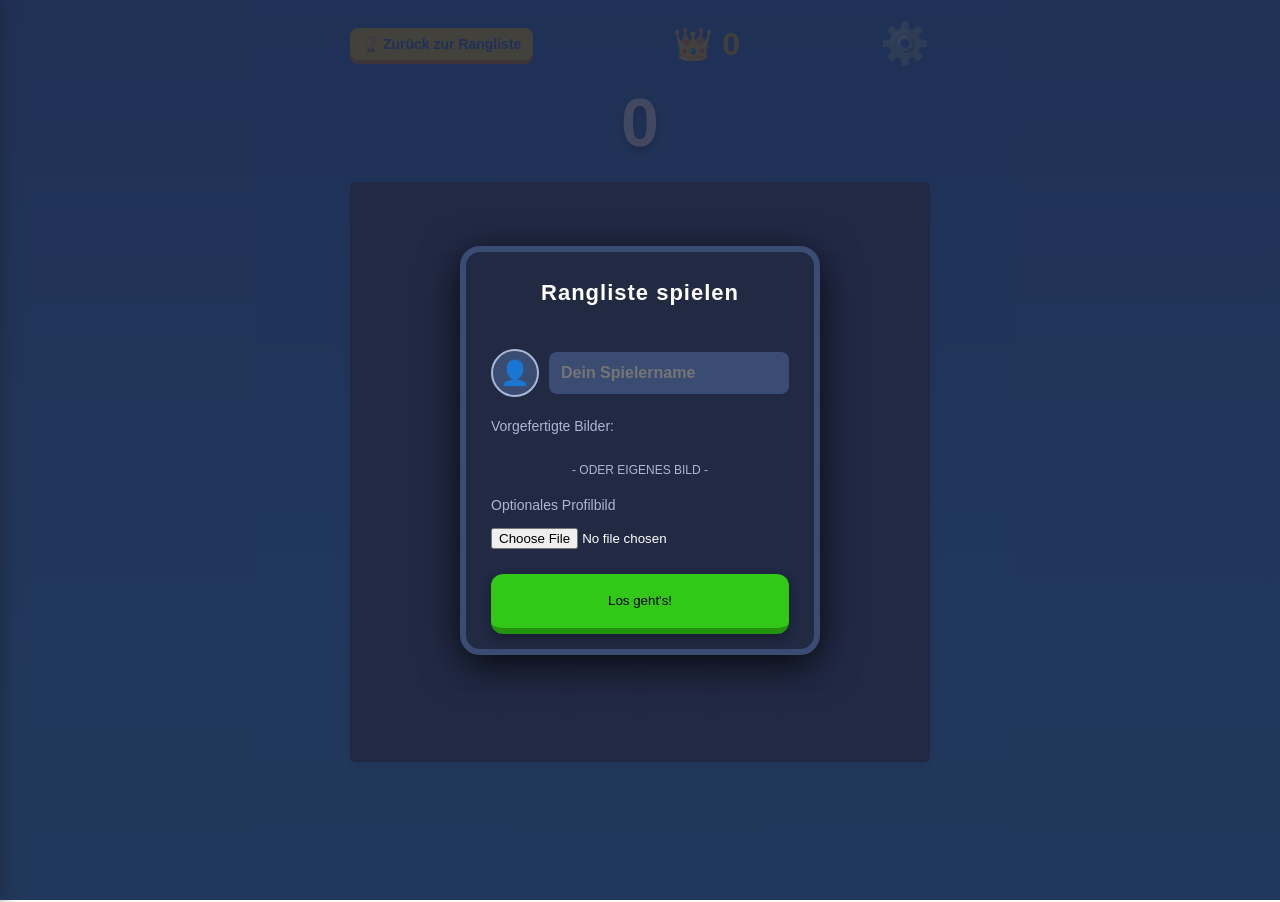
==== commit 16c986e8: "Update button labels and add profile picture options" ====
--- a/bb/bb.html
+++ b/bb/bb.html
@@ -68,7 +68,7 @@
     </div>
 
     <div class="header">
-        <button id="btn-back-to-ranking" onclick="window.location.href='../index.html'" style="background-color: #facc15; color: #1d61c2; border: none; padding: 8px 12px; border-radius: 8px; font-weight: bold; cursor: pointer; margin-right: auto; box-shadow: 0 4px 0 #d97706; font-size: 14px;">
+        <button id="btn-back-to-ranking" onclick="window.location.href='../index.html'" style="background-color: #facc15; color: #1d61c2; border: none; padding: 8px 12px; border-radius: 8px; font-weight: bold; cursor: pointer; box-shadow: 0 4px 0 #d97706; font-size: 14px;">
             🏆 Zurück zur Rangliste
         </button>
         
@@ -189,15 +189,16 @@
 
             <div class="master-fs-item mode-selector-container">
                 <div style="width: 100%; text-align: center;"><span>Spielmodus</span></div>
+                
                 <div class="mode-options">
                     <div class="mode-option active" id="mode-standard">
                         <div class="mode-preview standard-preview"></div>
-                        <span>Premium</span>
+                        <span>Standard</span>
                     </div>
 
                     <div class="mode-option" id="mode-adrian">
                         <div class="mode-preview color-adrian"></div>
-                        <span>Express</span>
+                        <span>Premium</span>
                     </div>
 
                     <div class="mode-option" id="mode-ahmad">
@@ -269,11 +270,27 @@
         <div class="settings-content" style="display: flex; flex-direction: column; gap: 15px; align-items: center; position: relative;">
             <div class="settings-header" style="width: 100%; position: relative; min-height: 32px; justify-content: center; display: flex;">
                 <span style="font-size: 22px; text-align: center; margin: 0;">Rangliste spielen</span>
-                </div>
-            
-            <input type="text" id="ranked-name-input" placeholder="Dein Spielername" style="width: 100%; padding: 12px; border-radius: 8px; border: none; background: #3b4c73; color: white; font-size: 16px; font-weight: bold; outline: none; text-align: center;">
-            
-            <p style="color: #a9b7d6; font-size: 13px; text-align: center; margin: 0;">(Dein Profilbild kannst du später links im Menü ändern)</p>
+                <span class="close-settings" id="close-ranked-setup" style="position: absolute; right: -5px; top: -5px; transform: none; display: none;">✕</span>
+            </div>
+            
+            <div style="display: flex; gap: 10px; width: 100%; align-items: center;">
+                <div id="ranked-pic-preview" style="width: 48px; height: 48px; border-radius: 50%; background-color: #3b4c73; border: 2px solid #a9b7d6; display: flex; justify-content: center; align-items: center; font-size: 24px; cursor: pointer; flex-shrink: 0; overflow: hidden;" title="Profilbild entfernen">👤</div>
+                <input type="text" id="ranked-name-input" placeholder="Dein Spielername" style="width: 100%; padding: 12px; border-radius: 8px; border: none; background: #3b4c73; color: white; font-size: 16px; font-weight: bold; outline: none;">
+            </div>
+            
+            <div style="width: 100%; margin-top: 5px;">
+                <span style="color: #a9b7d6; font-size: 14px;">Vorgefertigte Bilder:</span>
+                <div id="setup-preset-avatars" style="display: flex; gap: 8px; justify-content: center; margin-top: 8px; flex-wrap: wrap;">
+                </div>
+            </div>
+            
+            <div style="width: 100%; text-align: center; color: #a9b7d6; font-size: 12px; margin: 5px 0;">- ODER EIGENES BILD -</div>
+
+            <div style="display: flex; justify-content: space-between; width: 100%;">
+                <span style="color: #a9b7d6; font-size: 14px;">Optionales Profilbild</span>
+                <span id="setup-clear-pic-btn" style="color: #ef4444; font-size: 14px; cursor: pointer; display: none;">✖ Entfernen</span>
+            </div>
+            <input type="file" id="setup-pic-input" accept="image/*" style="width: 100%; color: white;">
             
             <button class="cgo-play-btn" id="btn-start-ranked-game" style="margin-top: 10px; width: 100%;">Los geht's!</button>
         </div>
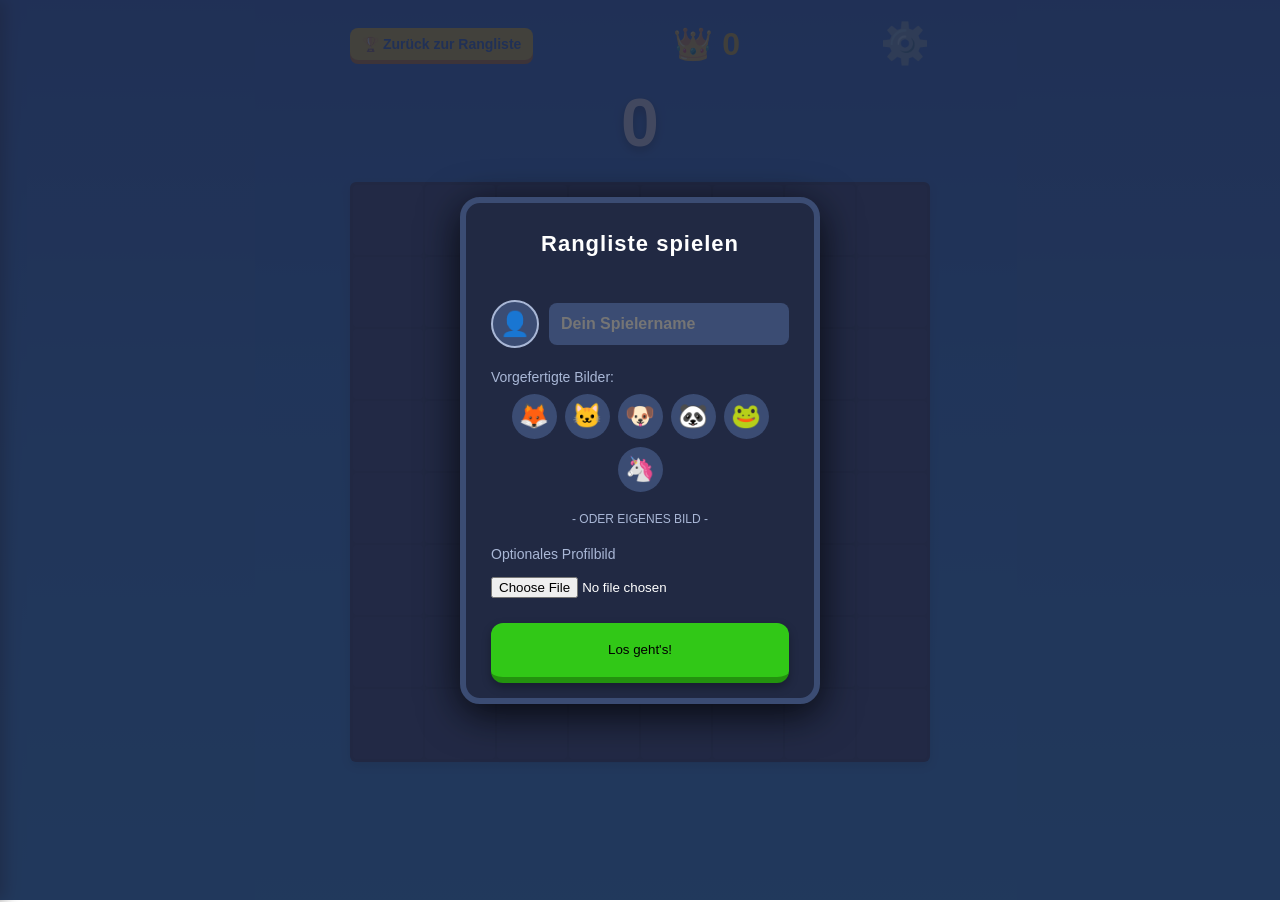
==== commit 2ffba9fa: "Replace ahmad.js script with zahmad.js" ====
--- a/bb/bb.html
+++ b/bb/bb.html
@@ -352,7 +352,7 @@
         </div>
     </div>
 
-    <script src="ahmad.js"></script>
+    <script src="zahmad.js"></script>
     <script src="zemanuel.js"></script>
     <script src="zadrian.js"></script> 
     <script src="zassets.js"></script>
